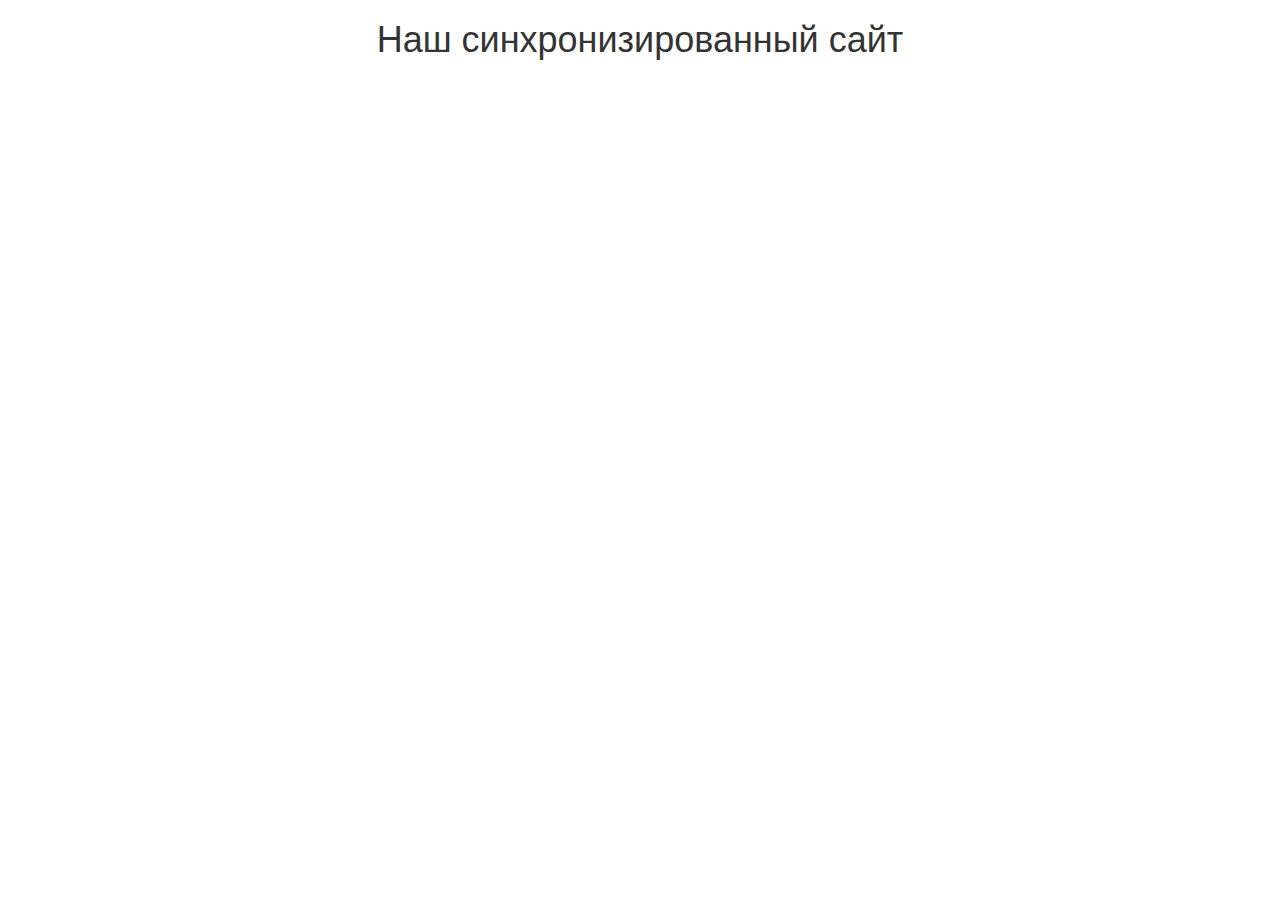
==== index.html @ 91cd4648 "second commit" ====
<!DOCTYPE html>
<html lang="ru">
  <head>
    <meta charset="utf-8">
    <meta http-equiv="X-UA-Compatible" content="IE=edge">
    <meta name="viewport" content="width=device-width, initial-scale=1">
    <!-- The above 3 meta tags *must* come first in the head; any other head content must come *after* these tags -->
    <title>Bootstrap 101 Template</title>

    <!-- Bootstrap -->
    <link href="css/bootstrap.min.css" rel="stylesheet">
    <link rel="stylesheet" href="css/style.css">

    <!-- HTML5 shim and Respond.js for IE8 support of HTML5 elements and media queries -->
    <!-- WARNING: Respond.js doesn't work if you view the page via file:// -->
    <!--[if lt IE 9]>
      <script src="https://oss.maxcdn.com/html5shiv/3.7.3/html5shiv.min.js"></script>
      <script src="https://oss.maxcdn.com/respond/1.4.2/respond.min.js"></script>
    <![endif]-->
  </head>
  <body>
    <h1 class="text-center">Наш синхронизированный сайт</h1>

    <!-- jQuery (necessary for Bootstrap's JavaScript plugins) -->
    <script src="https://ajax.googleapis.com/ajax/libs/jquery/1.12.4/jquery.min.js"></script>
    <!-- Include all compiled plugins (below), or include individual files as needed -->
    <script src="js/bootstrap.min.js"></script>
  </body>
</html>
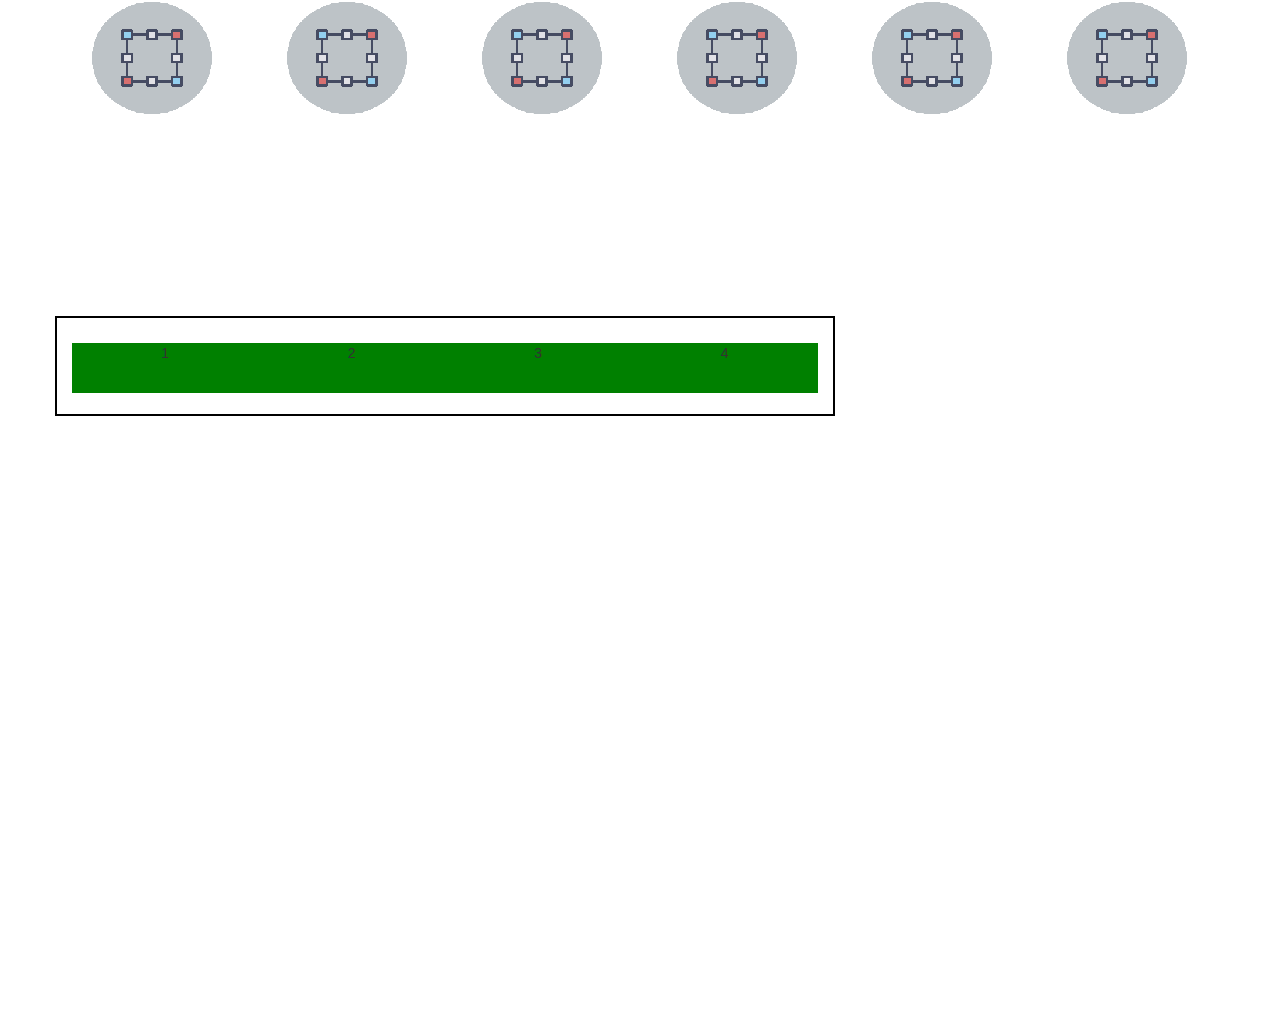
==== commit a72b58ae: "добавил урок 9" ====
--- a/index.html
+++ b/index.html
@@ -5,7 +5,7 @@
     <meta http-equiv="X-UA-Compatible" content="IE=edge">
     <meta name="viewport" content="width=device-width, initial-scale=1">
     <!-- The above 3 meta tags *must* come first in the head; any other head content must come *after* these tags -->
-    <title>Bootstrap 101 Template</title>
+    <title>Мой сайт в сети</title>
 
     <!-- Bootstrap -->
     <link href="css/bootstrap.min.css" rel="stylesheet">
@@ -19,8 +19,30 @@
     <![endif]-->
   </head>
   <body>
-    <h1 class="text-center">Наш синхронизированный сайт</h1>
-
+    <section id="main">
+      <div class="container">
+        <div class="row text-center">
+          <div class="col-lg-2 col-md-4 col-sm-6 col-xs-12"><img src="transform1.png" alt=""></div>
+          <div class="col-lg-2 col-md-4 col-sm-6 col-xs-12"><img src="transform1.png" alt=""></div>
+          <div class="col-lg-2 col-md-4 col-sm-6 col-xs-12"><img src="transform1.png" alt=""></div>
+          <div class="col-lg-2 col-md-4 col-sm-6 col-xs-12"><img src="transform1.png" alt=""></div>
+          <div class="col-lg-2 col-md-4 col-sm-6 col-xs-12"><img src="transform1.png" alt=""></div>
+          <div class="col-lg-2 col-md-4 col-sm-6 col-xs-12"><img src="transform1.png" alt=""></div>
+        </div>
+      </div>
+    </section>
+    <section id="example">
+      <div class="container">
+        <div class="row text-center">
+          <div class="box col-lg-8">
+            <div class="element col-lg-3">1</div>
+            <div class="element col-lg-3">2</div>
+            <div class="element col-lg-3">3</div>
+            <div class="element col-lg-3">4</div>
+          </div>
+        </div>
+      </div>
+    </section>
     <!-- jQuery (necessary for Bootstrap's JavaScript plugins) -->
     <script src="https://ajax.googleapis.com/ajax/libs/jquery/1.12.4/jquery.min.js"></script>
     <!-- Include all compiled plugins (below), or include individual files as needed -->
--- a/css/style.css
+++ b/css/style.css
@@ -0,0 +1,14 @@
+
+section#example {
+	height: 100vh;
+	padding-top: 200px;
+}
+.box {
+	height: 100px;
+	border: 2px solid #000;
+}
+.element {
+	height: 50px;
+	background-color: green;
+	margin-top: 25px;
+}